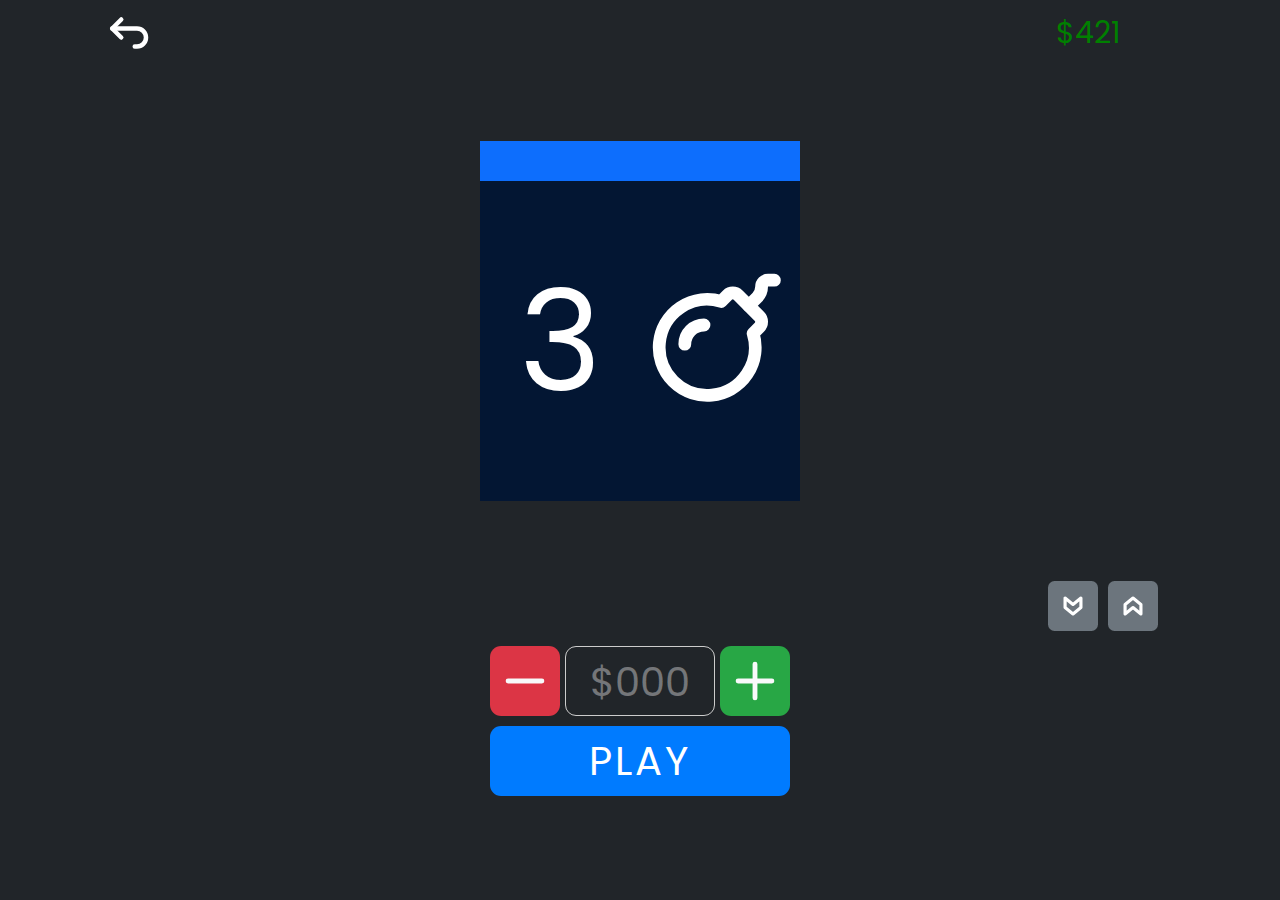
==== mines.html @ 8a7355a1 "update process" ====
<!DOCTYPE html>
<html lang="en">
<head>
  <meta charset="UTF-8">
  <meta name="viewport" content="width=device-width, initial-scale=1.0">
  <link rel="stylesheet" href="mines.css">
  <title>Mines</title>
</head>
<body>
  <div class="top">
    <a href="index.html" class="back"><svg  xmlns="http://www.w3.org/2000/svg"  width="54"  height="54"  viewBox="0 0 24 24"  fill="none"  stroke="currentColor"  stroke-width="2"  stroke-linecap="round"  stroke-linejoin="round"  class="backArrow"><path stroke="none" d="M0 0h24v24H0z" fill="none"/><path d="M9 14l-4 -4l4 -4" /><path d="M5 10h11a4 4 0 1 1 0 8h-1" /></svg></a>
    <div class="balance">421</div>
  </div>
  <div class="main">
    <div class="coefficient"></div>
    <div class="tiles">
      <div class="bigBombCount">
        <p class="bigCount"></p>
        <svg  xmlns="http://www.w3.org/2000/svg"  width="100"  height="100"  viewBox="0 0 25 25"  fill="none"  stroke="currentColor"  stroke-width="2"  stroke-linecap="round"  stroke-linejoin="round"  class="icon bigBomb"><path stroke="none" d="M0 0h24v24H0z" fill="none"/><path d="M15.349 5.349l3.301 3.301a1.2 1.2 0 0 1 0 1.698l-.972 .972a7.5 7.5 0 1 1 -5 -5l.972 -.972a1.2 1.2 0 0 1 1.698 0z" /><path d="M17 7l1.293 -1.293a2.414 2.414 0 0 0 .707 -1.707a1 1 0 0 1 1 -1h1" /><path d="M7 13a3 3 0 0 1 3 -3" /></svg>
      </div>
      <div class="tile" id="$tile1"></div>
      <div class="tile" id="$tile2"></div>
      <div class="tile" id="$tile3"></div>
      <div class="tile" id="$tile4"></div>
      <div class="tile" id="$tile5"></div>
      <div class="tile" id="$tile6"></div>
      <div class="tile" id="$tile7"></div>
      <div class="tile" id="$tile8"></div>
      <div class="tile" id="$tile9"></div>
      <div class="tile" id="$tile10"></div>
      <div class="tile" id="$tile11"></div>
      <div class="tile" id="$tile12"></div>
      <div class="tile" id="$tile13"></div>
      <div class="tile" id="$tile14"></div>
      <div class="tile" id="$tile15"></div>
      <div class="tile" id="$tile16"></div>
      <div class="tile" id="$tile17"></div>
      <div class="tile" id="$tile18"></div>
      <div class="tile" id="$tile19"></div>
      <div class="tile" id="$tile20"></div>
      <div class="tile" id="$tile21"></div>
      <div class="tile" id="$tile22"></div>
      <div class="tile" id="$tile23"></div>
      <div class="tile" id="$tile24"></div>
      <div class="tile" id="$tile25"></div>
    </div>
  </div>
  <div class="main-in main-bottom">
    <div class="setMines">
      <button class="minesBtn btnMinusMines">
        <svg  xmlns="http://www.w3.org/2000/svg"  width="60"  height="60"  viewBox="0 0 24 24"  fill="none"  stroke="currentColor"  stroke-width="2"  stroke-linecap="round"  stroke-linejoin="round"  class="icon icon-tabler icons-tabler-outline icon-tabler-arrow-badge-down"><path stroke="none" d="M0 0h24v24H0z" fill="none"/><path d="M17 13v-6l-5 4l-5 -4v6l5 4z" /></svg>      </button>
      <button class="minesBtn btnPlusMines">
        <svg  xmlns="http://www.w3.org/2000/svg"  width="60"  height="60"  viewBox="0 0 24 24"  fill="none"  stroke="currentColor"  stroke-width="2"  stroke-linecap="round"  stroke-linejoin="round"  class="icon icon-tabler icons-tabler-outline icon-tabler-arrow-badge-up"><path stroke="none" d="M0 0h24v24H0z" fill="none"/><path d="M17 11v6l-5 -4l-5 4v-6l5 -4z" /></svg>      </button>
    </div>

    <div class="bet">
      <button class="betBtn btnMinus">
        <svg  xmlns="http://www.w3.org/2000/svg"  width="60"  height="60"  viewBox="0 0 24 24"  fill="none"  stroke="currentColor"  stroke-width="2"  stroke-linecap="round"  stroke-linejoin="round"  class="icon icon-tabler icons-tabler-outline icon-tabler-minus"><path stroke="none" d="M0 0h24v24H0z" fill="none"/><path d="M5 12l14 0" /></svg>
      </button>
      <div class="mainInput">$000</div>
      <button class="betBtn btnPlus">
        <svg  xmlns="http://www.w3.org/2000/svg"  width="60"  height="60"  viewBox="0 0 24 24"  fill="none"  stroke="currentColor"  stroke-width="2"  stroke-linecap="round"  stroke-linejoin="round"  class="icon icon-tabler icons-tabler-outline icon-tabler-plus"><path stroke="none" d="M0 0h24v24H0z" fill="none"/><path d="M12 5l0 14" /><path d="M5 12l14 0" /></svg>
      </button>
    </div>
    <button class="playBtn">Play</button>
    <script src="mines.js"></script>
  </div>
</body>
</html>
---- mines.css ----
@import url('https://fonts.googleapis.com/css2?family=Poppins:ital,wght@0,300;0,400;0,500;0,700;0,900;1,300;1,400;1,500;1,700;1,900&display=swap');
html {
box-sizing: border-box;
font-size: 16px;
height: 100vh;
}
*, *:before, *:after {
box-sizing: inherit;
font-family: 'Poppins', sans-serif;
font-weight: 400;
-webkit-tap-highlight-color: transparent;
-webkit-touch-callout: none;
-webkit-user-select: none;
-khtml-user-select: none;
-moz-user-select: none;
-ms-user-select: none;
user-select: none;
outline: none !important;
overflow: hidden;
/* border: 1px solid red; */
}
body, h1, h2, h3, h4, h5, h6, p, ol, ul {
margin: 0;
padding: 0;
}
ol, ul {
list-style: none;
}
img {
max-width: 100%;
height: auto;
}

body {
  background: #212529;
  display: flex;
  flex-direction: column;
  justify-content: space-between;
  align-items: center;
  height: 100%;
}

.top {
  display: flex;
  justify-content: center;
  align-items: center;
  width: 100%;
  height: 65px;
  position: relative;
}

.back {
  display: flex;
  justify-content: center;
  align-items: center;
  width: 20%;
  height: 100%;
  position: absolute;
  left: 0;
  top: 0;
  color: white;
}

.balance {
  font-size: 30px;
  display: flex;
  justify-content: center;
  align-items: center;
  width: 30%;
  height: 100%;
  position: absolute;
  right: 0;
  color: green;
}

.balance::before {
  content: "$";
}

.main {
  display: flex;
  justify-content: space-between;
  align-items: center;
  flex-direction: column;
  width: 320px;
  height: 360px;
}

.coefficient {
  width: 320px;
  height: 40px;
  background: #0d6efd;
}


.tiles {
	display: grid;
  justify-content: center;
  align-items: center;
	grid-template-rows: repeat(5, 1fr);
	grid-template-columns: repeat(5, 1fr);
	width: 320px;
	height: 320px;
  background: #031633;

}


.bigBombCount {
  display: flex;
  justify-content: space-around;
  align-items: center;
  position: absolute;
  /* border: 1px solid red; */
	width: 320px;
	height: 320px;
  float: right;
  color: white;
}

.bigBombCount * {
  flex: 1;
  display: flex;
  justify-content: center;
  align-items: center;
  /* border: 1px solid green; */
  height: 50%;
}

.bigCount {
  font-size: 140px;
}

.tile {
  display: none;
  width: 59px;
  height: 59px;
  background: #343a40;
  /* border: 1px solid white; */
  border-radius: 7%;
  align-self: center;
  justify-self: center;
}

.ThisBomb {
  display: none;
  width: 59px;
  height: 59px;
  background: #dc3545;
  /* border: 1px solid white; */
  border-radius: 7%;
  align-self: center;
  justify-self: center;
}

.notBomb {
  display: none;
  width: 59px;
  height: 59px;
  background: #28a745;
  /* border: 1px solid white; */
  border-radius: 7%;
  align-self: center;
  justify-self: center;
}

.main-bottom {
  display: flex;
  flex-direction: column;
  justify-content: start;
  align-items: center;
  height: 36%;
  width: 90%;
  /* border: 1px solid red; */
  gap: 10px;
}


.playBtn {
  font-size: 40px;
  width: 300px;
  height: 70px;
  padding: 5px;
  border-radius: 11px;
  background: #007bff;
  color: #ffffff;
  border: none;
  text-align: center;
  bottom: 50px;
  text-transform: uppercase;
  letter-spacing: 3px;
}

@keyframes fade {
  0% {opacity: 0;}
  100% {opacity: 1;}
}

.bet {
  display: flex;
  justify-content: space-between;
  align-items: center;
  bottom: 130px;
  /* border: 1px solid #000; */
  width: 300px;
  height: 70px;
}

.mainInput {
  font-size: 40px;
  width: 150px;
  height: 70px;
  padding: 5px;
  border-radius: 11px;
  border: 1px solid #ccc;
  text-align: center;
  color: #ffffff60;
}

.betBtn {
  display: flex;
  justify-content: center;
  align-items: center;
  height: 70px;
  width: 70px;
  border-radius: 16%;
  border: none;
  color: #f8f9fa;
  
}

.btnMinus {
  background: #dc3545;
}

.btnPlus {
  background: #28a745;
}



.setMines {
  display: flex;
  justify-content: end;
  align-items: center;
  bottom: 130px;
  width: fit-content;
  gap: 10px;
  height: 60px;
  width: 90%;
  /* border: 1px solid red; */
}

.minesBtn {
  display: flex;
  justify-content: center;
  align-items: center;
  height: 50px;
  width: 50px;
  border-radius: 13%;
  border: none;
  color: #ffffff;
  background: #6c757d;
}
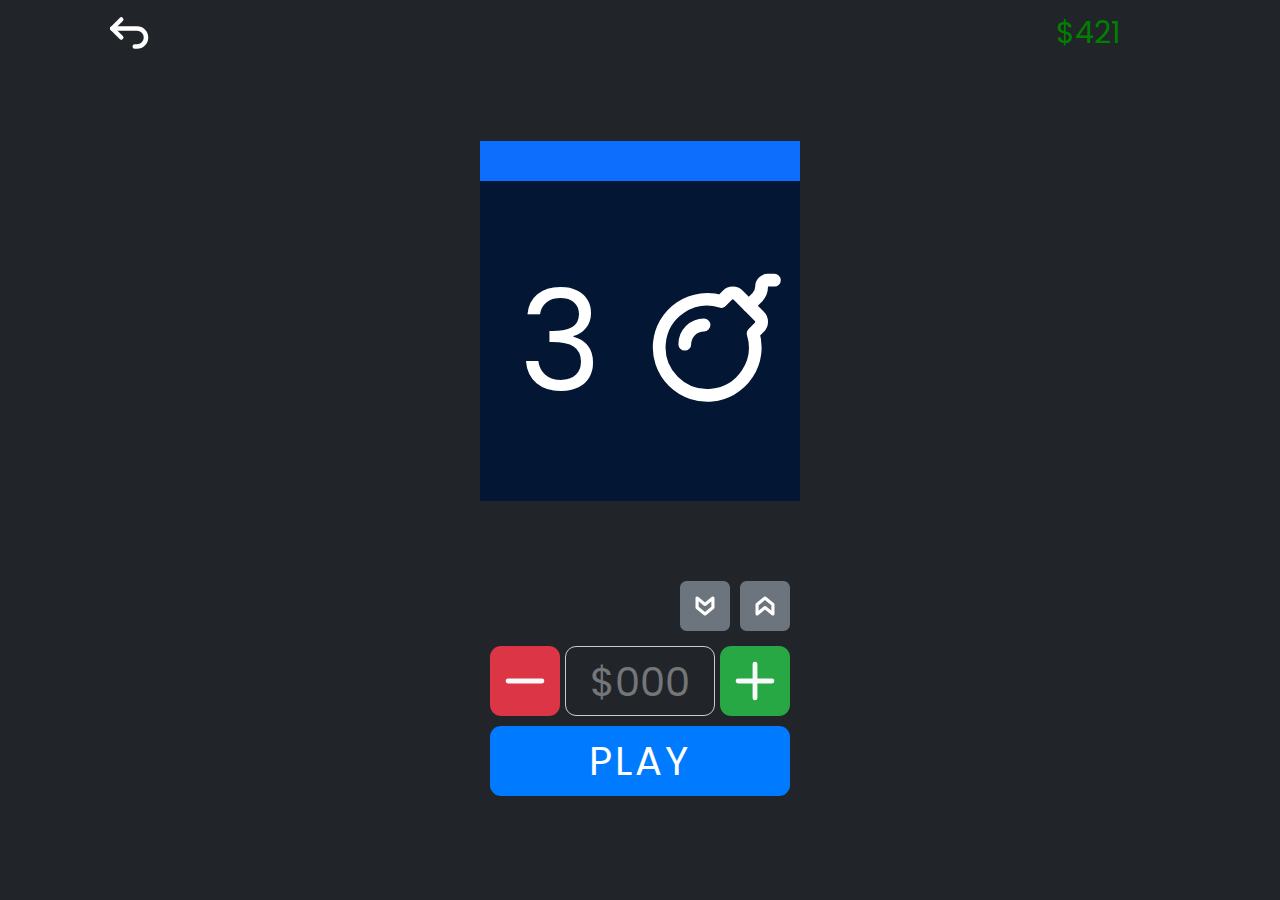
==== commit e74e7795: "update" ====
--- a/mines.html
+++ b/mines.html
@@ -14,6 +14,9 @@
   <div class="main">
     <div class="coefficient"></div>
     <div class="tiles">
+      <div class="overlay"></div>
+      <div class="modal"></div>
+
       <div class="bigBombCount">
         <p class="bigCount"></p>
         <svg  xmlns="http://www.w3.org/2000/svg"  width="100"  height="100"  viewBox="0 0 25 25"  fill="none"  stroke="currentColor"  stroke-width="2"  stroke-linecap="round"  stroke-linejoin="round"  class="icon bigBomb"><path stroke="none" d="M0 0h24v24H0z" fill="none"/><path d="M15.349 5.349l3.301 3.301a1.2 1.2 0 0 1 0 1.698l-.972 .972a7.5 7.5 0 1 1 -5 -5l.972 -.972a1.2 1.2 0 0 1 1.698 0z" /><path d="M17 7l1.293 -1.293a2.414 2.414 0 0 0 .707 -1.707a1 1 0 0 1 1 -1h1" /><path d="M7 13a3 3 0 0 1 3 -3" /></svg>
@@ -45,6 +48,7 @@
       <div class="tile" id="$tile25"></div>
     </div>
   </div>
+  <button class="takeBtn">Take</button>
   <div class="main-in main-bottom">
     <div class="setMines">
       <button class="minesBtn btnMinusMines">
@@ -52,7 +56,6 @@
       <button class="minesBtn btnPlusMines">
         <svg  xmlns="http://www.w3.org/2000/svg"  width="60"  height="60"  viewBox="0 0 24 24"  fill="none"  stroke="currentColor"  stroke-width="2"  stroke-linecap="round"  stroke-linejoin="round"  class="icon icon-tabler icons-tabler-outline icon-tabler-arrow-badge-up"><path stroke="none" d="M0 0h24v24H0z" fill="none"/><path d="M17 11v6l-5 -4l-5 4v-6l5 -4z" /></svg>      </button>
     </div>
-
     <div class="bet">
       <button class="betBtn btnMinus">
         <svg  xmlns="http://www.w3.org/2000/svg"  width="60"  height="60"  viewBox="0 0 24 24"  fill="none"  stroke="currentColor"  stroke-width="2"  stroke-linecap="round"  stroke-linejoin="round"  class="icon icon-tabler icons-tabler-outline icon-tabler-minus"><path stroke="none" d="M0 0h24v24H0z" fill="none"/><path d="M5 12l14 0" /></svg>
@@ -63,7 +66,7 @@
       </button>
     </div>
     <button class="playBtn">Play</button>
-    <script src="mines.js"></script>
   </div>
+  <script src="mines.js"></script>
 </body>
 </html>--- a/mines.css
+++ b/mines.css
@@ -133,6 +133,7 @@
 
 .tile {
   display: none;
+  opacity: .5;
   width: 59px;
   height: 59px;
   background: #343a40;
@@ -140,9 +141,18 @@
   border-radius: 7%;
   align-self: center;
   justify-self: center;
-}
-
-.ThisBomb {
+  animation: tileAppear 1s forwards;
+  -webkit-animation-play-state: paused;
+}
+
+@keyframes tileAppear {
+  100% {
+    opacity: 1;
+  }
+}
+
+
+.thisBomb {
   display: none;
   width: 59px;
   height: 59px;
@@ -191,6 +201,23 @@
   letter-spacing: 3px;
 }
 
+.takeBtn {
+  font-size: 40px;
+  width: 300px;
+  height: 70px;
+  padding: 5px;
+  border-radius: 11px;
+  background: #007bff;
+  color: #ffffff;
+  border: none;
+  text-align: center;
+  text-transform: uppercase;
+  letter-spacing: 3px;
+  visibility: hidden;
+  position: absolute;
+  bottom: 200px;
+}
+
 @keyframes fade {
   0% {opacity: 0;}
   100% {opacity: 1;}
@@ -247,8 +274,8 @@
   width: fit-content;
   gap: 10px;
   height: 60px;
-  width: 90%;
   /* border: 1px solid red; */
+  width: 300px;
 }
 
 .minesBtn {
@@ -261,4 +288,35 @@
   border: none;
   color: #ffffff;
   background: #6c757d;
+}
+
+.tile-diamond {
+  color: #007bff;
+}
+
+.tile-bomb {
+  color: #000;
+}
+
+
+.modal {
+  width: 320px;
+  height: 240px;
+  background: #000;
+  border-radius: 5%;
+  z-index: 3;
+  position: absolute;
+  visibility: hidden;
+  
+}
+
+.overlay {
+  visibility: hidden;
+  position: absolute;
+  top: 0;
+  left: 0;
+  width: 100%;
+  height: 100%;
+  backdrop-filter: blur(5px);
+  z-index: 2;
 }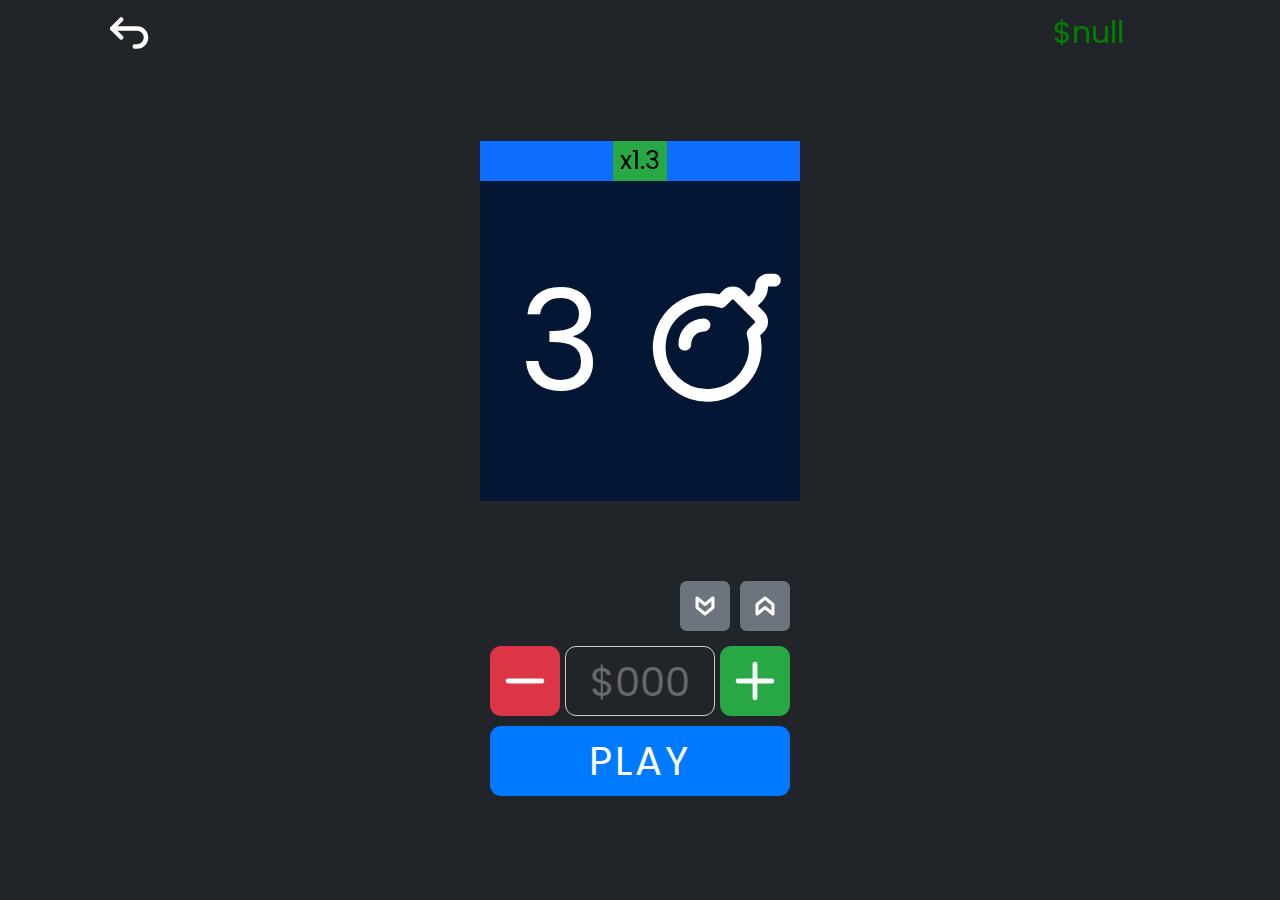
==== commit e413d2ae: "update" ====
--- a/mines.html
+++ b/mines.html
@@ -9,7 +9,7 @@
 <body>
   <div class="top">
     <a href="index.html" class="back"><svg  xmlns="http://www.w3.org/2000/svg"  width="54"  height="54"  viewBox="0 0 24 24"  fill="none"  stroke="currentColor"  stroke-width="2"  stroke-linecap="round"  stroke-linejoin="round"  class="backArrow"><path stroke="none" d="M0 0h24v24H0z" fill="none"/><path d="M9 14l-4 -4l4 -4" /><path d="M5 10h11a4 4 0 1 1 0 8h-1" /></svg></a>
-    <div class="balance">421</div>
+    <div class="balance"></div>
   </div>
   <div class="main">
     <div class="coefficient"></div>
--- a/mines.css
+++ b/mines.css
@@ -90,6 +90,20 @@
   width: 320px;
   height: 40px;
   background: #0d6efd;
+  position: relative;
+  display: flex;
+  justify-content: center;
+  align-items: center;
+}
+
+.greenMultiply {
+  width: 17%;
+  height: 100%;
+  background: #28a745;
+  display: flex;
+  justify-content: center;
+  align-items: center;
+  font-size: 25px;
 }
 
 
@@ -241,7 +255,7 @@
   border-radius: 11px;
   border: 1px solid #ccc;
   text-align: center;
-  color: #ffffff60;
+  color: #ffffff50;
 }
 
 .betBtn {
